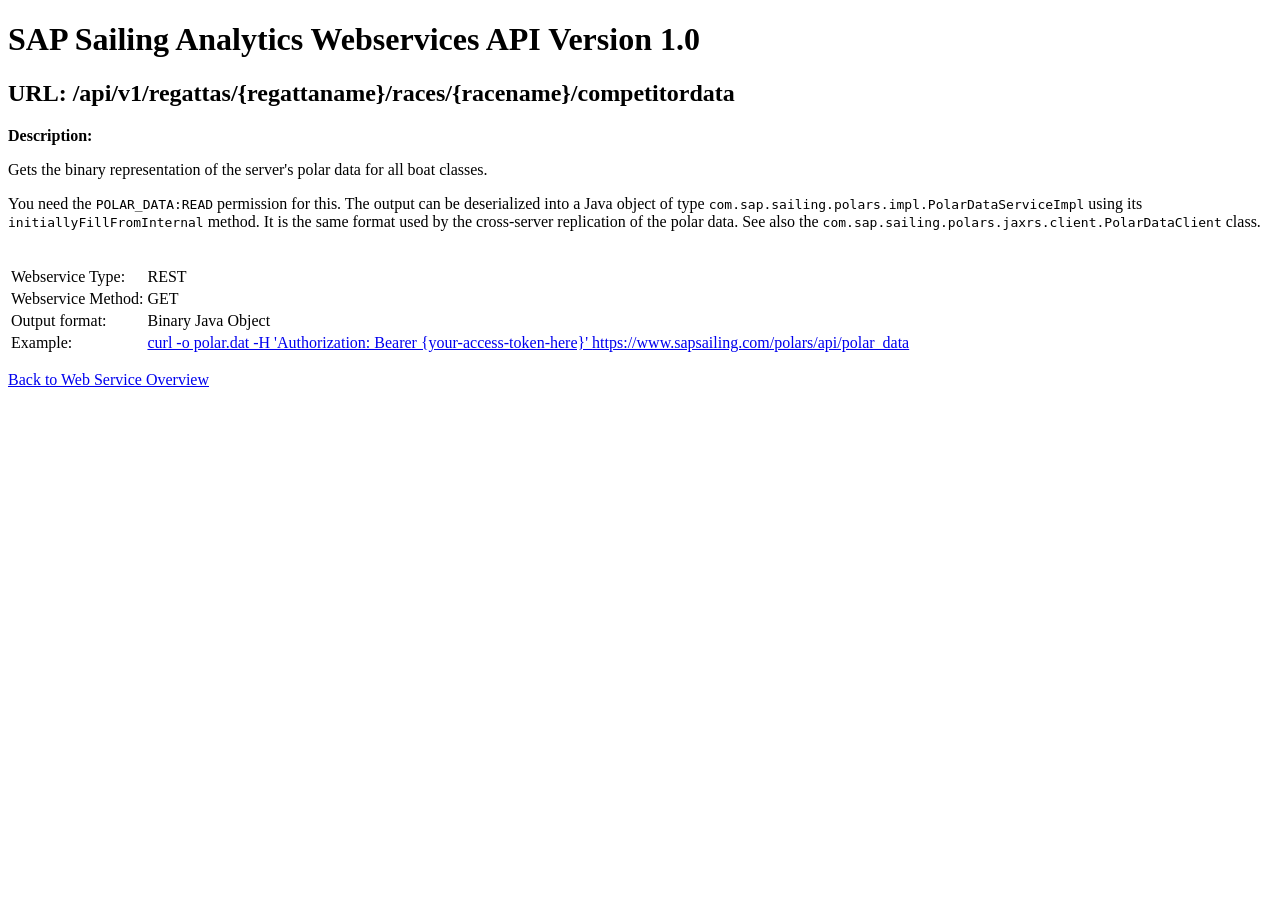
==== java/com.sap.sailing.polars/webservices/api/polar_data.html @ 04b03097 "Merge branch 'bug5959' into releases/bug5959" ====
<!DOCTYPE html PUBLIC "-//W3C//DTD HTML 4.01 Transitional//EN" "http://www.w3.org/TR/html4/loose.dtd">
<html>
<head>
    <meta http-equiv="Content-Type" content="text/html; charset=ISO-8859-1">
    <link href='../../../../sailing-fontface-1.0.cache.css' media='screen' rel='stylesheet' title='Default stylesheet' type='text/css' />
    <link href='../../../main.css' media='screen' rel='stylesheet' title='Default stylesheet' type='text/css' />
    <link rel='icon' href='../../../../sap.ico' type='image/x-icon'>
    <title>SAP Sailing Analytics Webservices API Version 1.0</title>
</head>
<body>
<h1>SAP Sailing Analytics Webservices API Version 1.0</h1>
<h2>URL: /api/v1/regattas/{regattaname}/races/{racename}/competitordata</h2>

<b>Description:</b>
<p>
Gets the binary representation of the server's polar data for all boat classes.
</p>
<p>
You need the <tt>POLAR_DATA:READ</tt> permission for this. The output can be deserialized into a Java object of type
<tt>com.sap.sailing.polars.impl.PolarDataServiceImpl</tt> using its <tt>initiallyFillFromInternal</tt> method. It
is the same format used by the cross-server replication of the polar data. See also the <tt>com.sap.sailing.polars.jaxrs.client.PolarDataClient</tt>
class.
</p>
<br />
<table>
    <tr>
        <td>Webservice Type:</td>
        <td>REST</td>
    </tr>
    <tr>
        <td>Webservice Method:</td>
        <td>GET</td>
    </tr>
    <tr>
        <td>Output format:</td>
        <td>Binary Java Object</td>
    </tr>
    <tr>
        <td>Example:</td>
        <td><a href="https://www.sapsailing.com/polars/api/polar_data">
          curl -o polar.dat -H 'Authorization: Bearer {your-access-token-here}' <a href="https://www.sapsailing.com/polars/api/polar_data">https://www.sapsailing.com/polars/api/polar_data</a>
        </td>
    </tr>
</table>
<div style="height: 1em;"></div>
<a href="index.html">Back to Web Service Overview</a> 
</body>
</html>
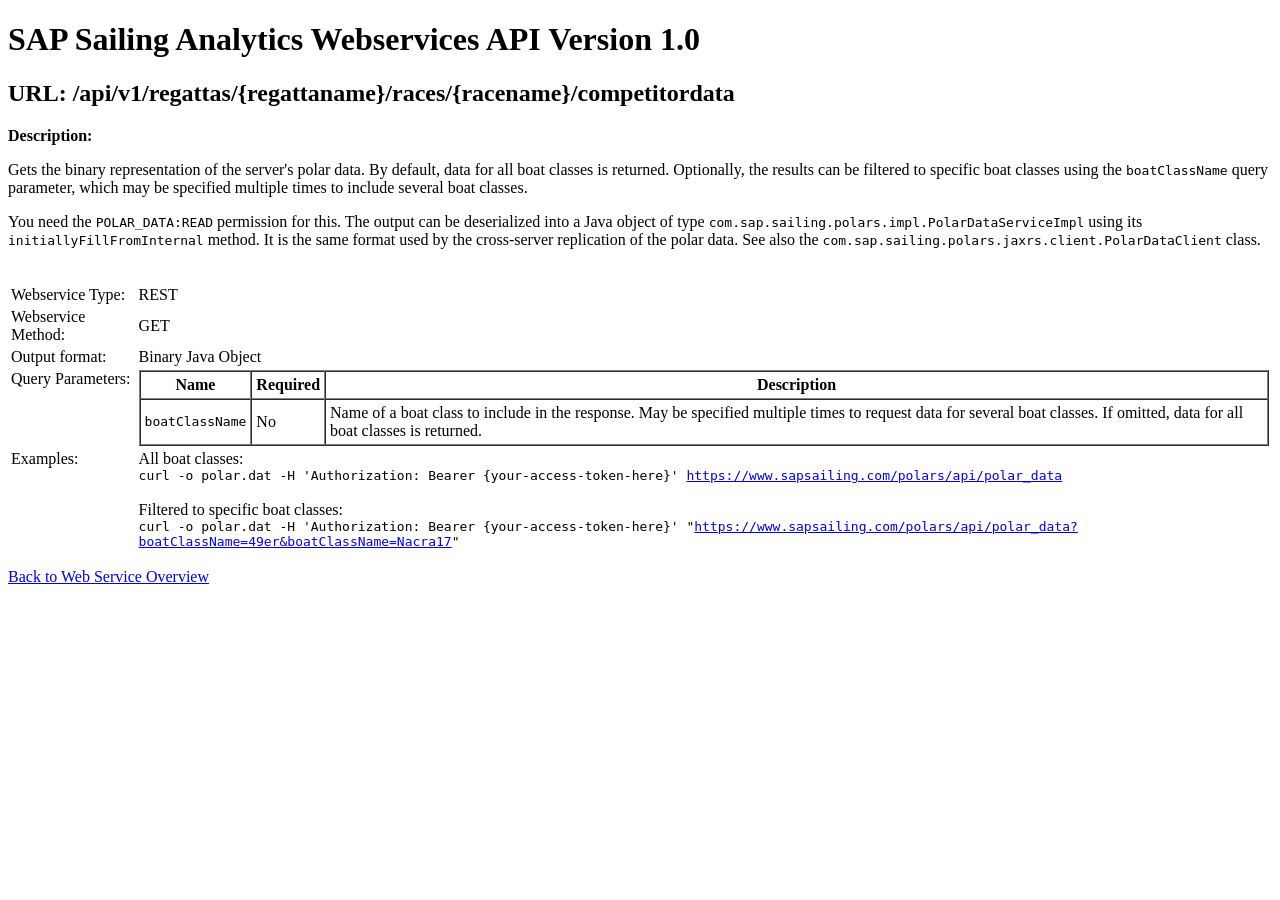
==== commit 09407b8f: "added release notes for boatClassName parameter for polar_data REST API" ====
--- a/java/com.sap.sailing.polars/webservices/api/polar_data.html
+++ b/java/com.sap.sailing.polars/webservices/api/polar_data.html
@@ -13,7 +13,9 @@
 
 <b>Description:</b>
 <p>
-Gets the binary representation of the server's polar data for all boat classes.
+Gets the binary representation of the server's polar data. By default, data for all boat classes is returned.
+Optionally, the results can be filtered to specific boat classes using the <tt>boatClassName</tt> query parameter,
+which may be specified multiple times to include several boat classes.
 </p>
 <p>
 You need the <tt>POLAR_DATA:READ</tt> permission for this. The output can be deserialized into a Java object of type
@@ -36,9 +38,29 @@
         <td>Binary Java Object</td>
     </tr>
     <tr>
-        <td>Example:</td>
-        <td><a href="https://www.sapsailing.com/polars/api/polar_data">
-          curl -o polar.dat -H 'Authorization: Bearer {your-access-token-here}' <a href="https://www.sapsailing.com/polars/api/polar_data">https://www.sapsailing.com/polars/api/polar_data</a>
+        <td valign="top">Query Parameters:</td>
+        <td>
+            <table border="1" cellpadding="4" cellspacing="0">
+                <tr>
+                    <th>Name</th><th>Required</th><th>Description</th>
+                </tr>
+                <tr>
+                    <td><tt>boatClassName</tt></td>
+                    <td>No</td>
+                    <td>Name of a boat class to include in the response. May be specified multiple times
+                        to request data for several boat classes. If omitted, data for all boat classes is returned.</td>
+                </tr>
+            </table>
+        </td>
+    </tr>
+    <tr>
+        <td valign="top">Examples:</td>
+        <td>
+          All boat classes:<br/>
+          <tt>curl -o polar.dat -H 'Authorization: Bearer {your-access-token-here}' <a href="https://www.sapsailing.com/polars/api/polar_data">https://www.sapsailing.com/polars/api/polar_data</a></tt>
+          <br/><br/>
+          Filtered to specific boat classes:<br/>
+          <tt>curl -o polar.dat -H 'Authorization: Bearer {your-access-token-here}' "<a href="https://www.sapsailing.com/polars/api/polar_data?boatClassName=49er&amp;boatClassName=Nacra17">https://www.sapsailing.com/polars/api/polar_data?boatClassName=49er&amp;boatClassName=Nacra17</a>"</tt>
         </td>
     </tr>
 </table>
